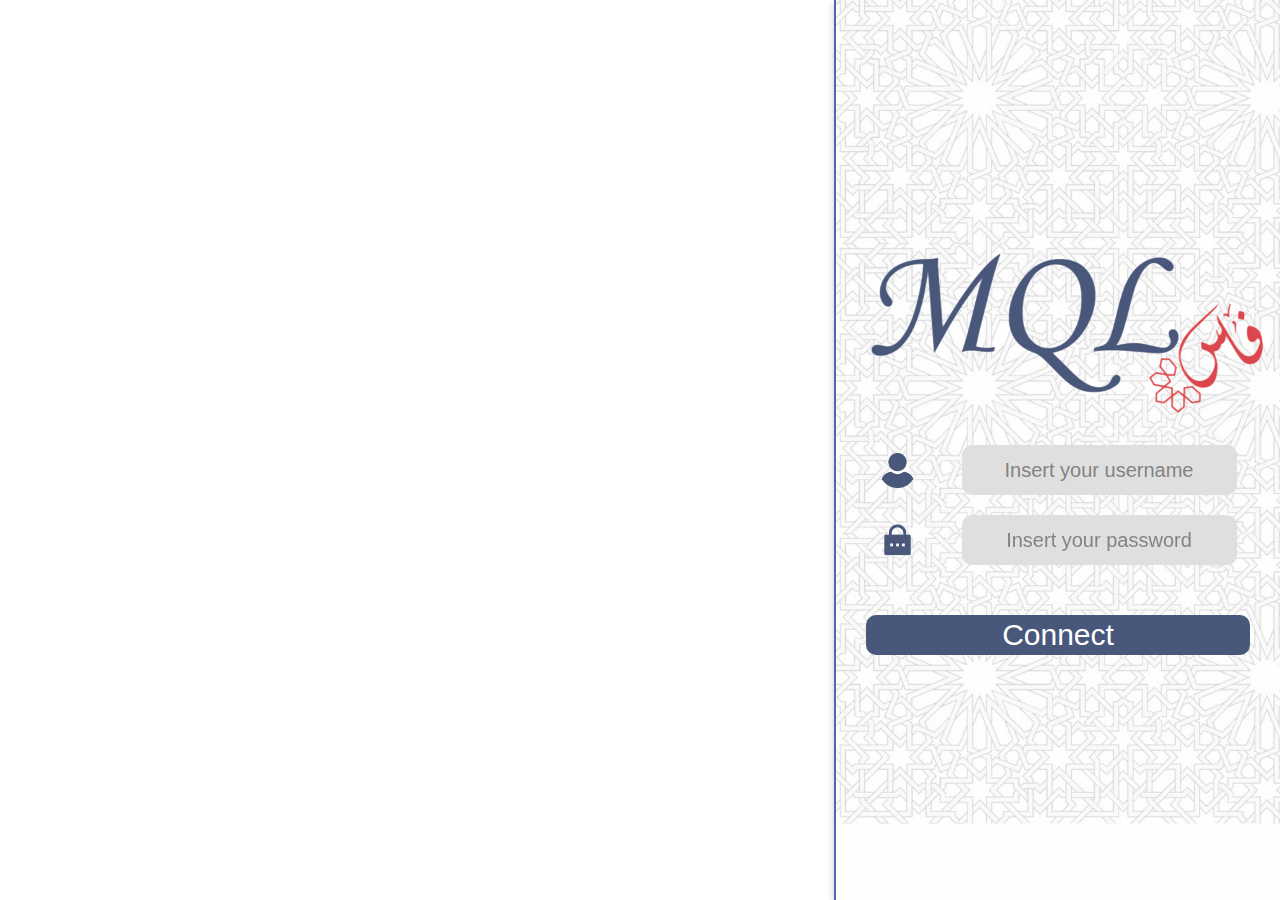
==== src/main/webapp/index.html @ ce02b4d0 "add login page" ====
<!DOCTYPE html>
<html lang="en">
<head>
    <meta charset="UTF-8">
    <meta http-equiv="X-UA-Compatible" content="IE=edge">
    <meta name="viewport" content="width=device-width, initial-scale=1.0">
    <title>Login Page</title>
    <link rel="stylesheet" href="css/style02.css">
    <script src="js/database.js" ></script>
    <script src="js/index.js" ></script>
</head>
<body>
    <div class="main-container" id="main-container">
        <div>
            <img src="images/logo-mql-cropped.png">
        </div>
        <div class="form">
            <div>
                <img src="icons/user.png">
                <input type="user" id="userName" placeholder="Insert your username">
            </div>
            <div>
                <img src="icons/lock.png" >
                <input type="password" id="password" placeholder="Insert your password">
            </div>
            <button onclick="athenticate()">Connect</button>
        </div>
    </div>
</body>
</html>
---- src/main/webapp/css/style02.css ----
body{
    padding: 0;
    margin: 0;
    background-image: url("../images/photo-accueil22.png");
    background-repeat: no-repeat;
    background-size: cover;
}

.main-container{
    display: flex;
    flex-direction: column;
    justify-content: center;
    /* background-color: white; */
    background-image: url(../images/background.jpg);
    background-size: cover;
    margin-left: auto;
    width: 30%;
    border-left: 2px solid rgb(60, 86, 165);
    padding: 0px 30px;
    height: 100vh;
    box-shadow: rgba(0, 0, 0, 0.24) 0px 3px 8px;
    opacity: 0.9;
}

.main-container > div >img{
    width: 400px;
}




.form > div{
    display: flex;
    flex-direction: row;
    justify-content: space-around;
    align-items: center;
    margin: 20px 0;
} 

.form > div > img{
    height: 35px;
    margin-right: 10px;
}

.main-container:nth-child(2){
    display: flex;
    flex-direction: column;
    margin: auto;
}

.main-container:nth-child(2) > div{
    display: flex;
    flex-direction: row;
    margin-bottom: 15px;
}

.form > div > input{
    width: 255px;
    height: 30px;
    margin-left: 10px;
    border-radius: 10px;
    padding: 10px;
    border: none;
    outline: none;
    background-color: rgb(221, 220, 220);
    text-align: center;
    font-size: 20px;
}

.form > button{
    margin: 30px auto;
    width: 100%;
    background-color: #35456C;
    border: none;
    color: white;
    height: 40px;
    font-size: 30px;
    cursor: pointer;
    border-radius: 10px;
    transition: ease 0.5s;
    
}

.form >button:hover{

    background-color: #5872b3;
    
}
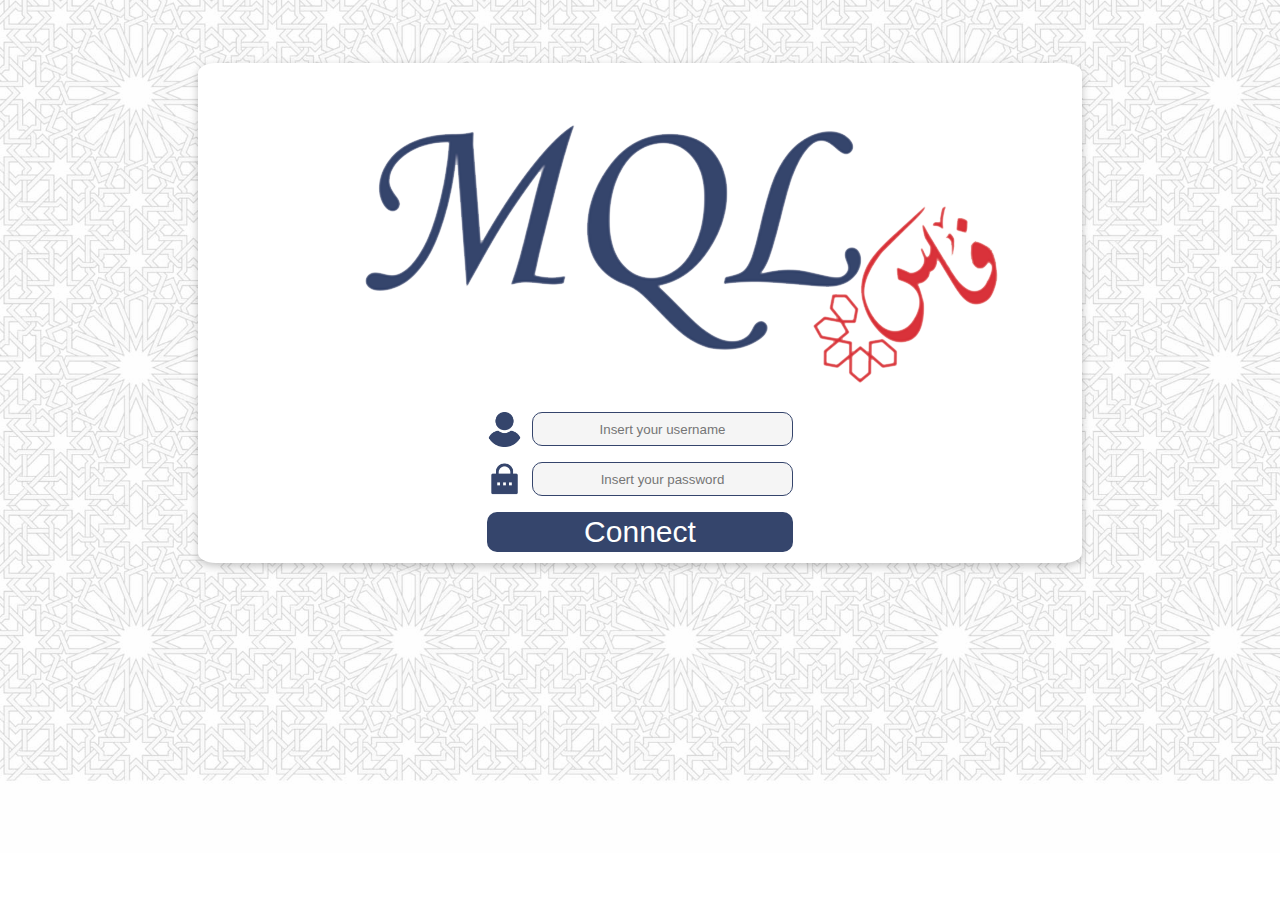
==== commit 082af5ce: "update the workflow" ====
--- a/src/main/webapp/index.html
+++ b/src/main/webapp/index.html
@@ -5,7 +5,7 @@
     <meta http-equiv="X-UA-Compatible" content="IE=edge">
     <meta name="viewport" content="width=device-width, initial-scale=1.0">
     <title>Login Page</title>
-    <link rel="stylesheet" href="css/style02.css">
+    <link rel="stylesheet" href="css/style.css">
     <script src="js/database.js" ></script>
     <script src="js/index.js" ></script>
 </head>
--- a/src/main/webapp/css/style.css
+++ b/src/main/webapp/css/style.css
@@ -0,0 +1,75 @@
+body{
+    background-image: url("../images/background.jpg");
+    background-repeat: no-repeat;
+    background-size: cover;
+}
+
+.main-container{
+    display: flex;
+    flex-direction: column;
+    background-color: white;
+    margin: 5% auto auto auto;
+    width: 70%;
+    height: 500px;
+    box-shadow: rgba(0, 0, 0, 0.24) 0px 3px 8px;
+    border-radius: 2%;
+}
+
+.main-container >div >img{
+    margin-left: 18%;
+}
+
+.form > div{
+    display: flex;
+    flex-direction: column;
+} 
+
+.form > div > img{
+    width: 35px;
+    margin-right: 10px;
+}
+
+.main-container :nth-child(2){
+    display: flex;
+    flex-direction: column;
+    margin: auto;
+}
+
+.main-container :nth-child(2) > div{
+    display: flex;
+    flex-direction: row;
+    margin-bottom: 15px;
+}
+
+.form > div >input{
+    width: 255px;
+    height: 30px;
+    margin-left: 10px;
+    border: 1px solid #35456C ;
+    border-radius: 10px;
+    outline: none;
+    background-color: whitesmoke;
+    text-align: center;
+}
+
+.form >button{
+    margin: auto;
+    width: 100%;
+    background-color: #35456C;
+    border: none;
+    color: white;
+    height: 40px;
+    font-size: 30px;
+    cursor: pointer;
+    border-radius: 10px;
+    transition: ease 0.5s;
+    
+}
+
+.form >button:hover{
+
+    background-color: #5872b3;
+    
+}
+
+
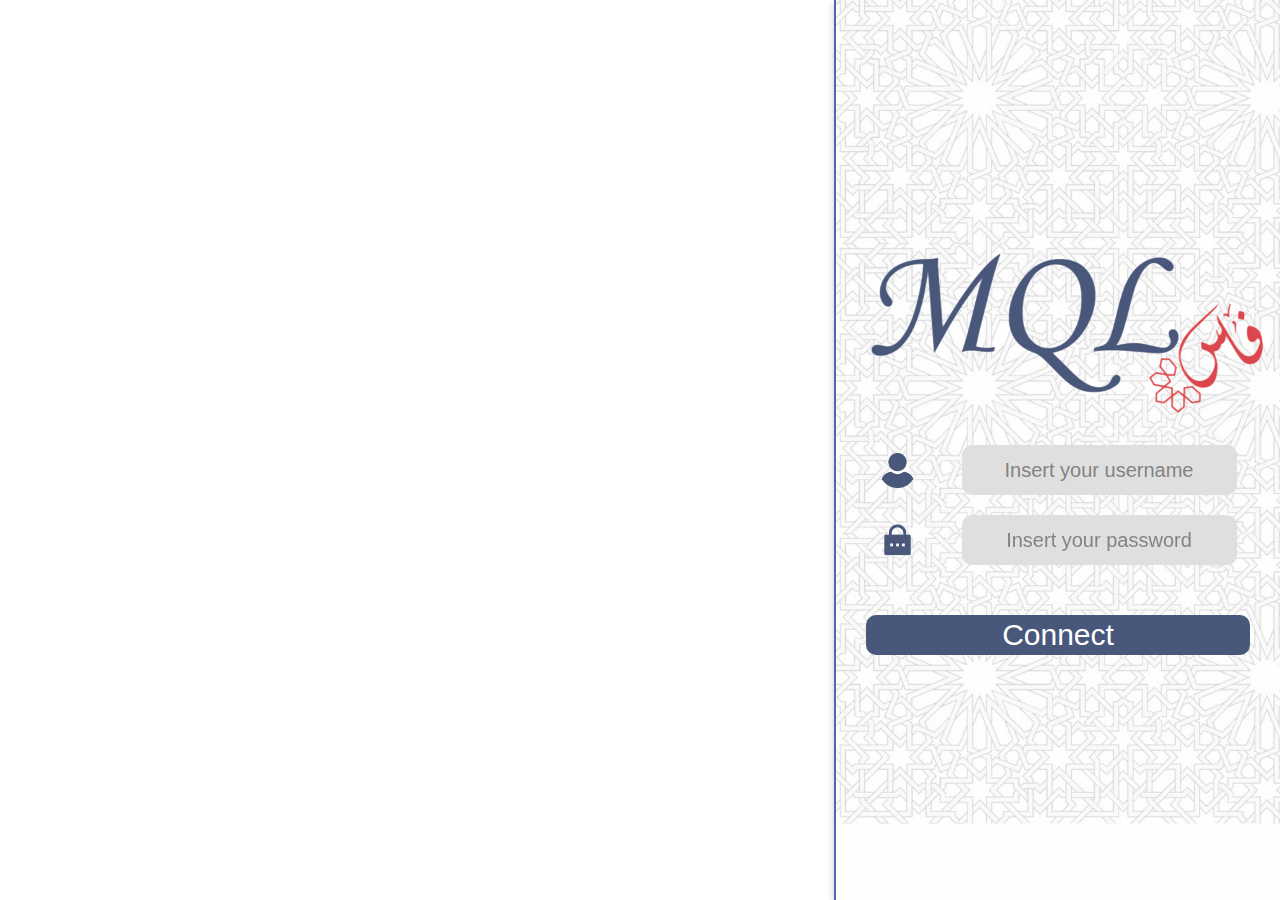
==== commit 611eefd2: "change the stylesheet" ====
--- a/src/main/webapp/index.html
+++ b/src/main/webapp/index.html
@@ -5,7 +5,7 @@
     <meta http-equiv="X-UA-Compatible" content="IE=edge">
     <meta name="viewport" content="width=device-width, initial-scale=1.0">
     <title>Login Page</title>
-    <link rel="stylesheet" href="css/style.css">
+    <link rel="stylesheet" href="css/style02.css">
     <script src="js/database.js" ></script>
     <script src="js/index.js" ></script>
 </head>
--- a/src/main/webapp/css/style02.css
+++ b/src/main/webapp/css/style02.css
@@ -0,0 +1,90 @@
+body{
+    padding: 0;
+    margin: 0;
+    background-image: url("../images/photo-accueil22.png");
+    background-repeat: no-repeat;
+    background-size: cover;
+}
+
+.main-container{
+    display: flex;
+    flex-direction: column;
+    justify-content: center;
+    /* background-color: white; */
+    background-image: url(../images/background.jpg);
+    background-size: cover;
+    margin-left: auto;
+    width: 30%;
+    border-left: 2px solid rgb(60, 86, 165);
+    padding: 0px 30px;
+    height: 100vh;
+    box-shadow: rgba(0, 0, 0, 0.24) 0px 3px 8px;
+    opacity: 0.9;
+}
+
+.main-container > div >img{
+    width: 400px;
+}
+
+
+
+
+.form > div{
+    display: flex;
+    flex-direction: row;
+    justify-content: space-around;
+    align-items: center;
+    margin: 20px 0;
+} 
+
+.form > div > img{
+    height: 35px;
+    margin-right: 10px;
+}
+
+.main-container:nth-child(2){
+    display: flex;
+    flex-direction: column;
+    margin: auto;
+}
+
+.main-container:nth-child(2) > div{
+    display: flex;
+    flex-direction: row;
+    margin-bottom: 15px;
+}
+
+.form > div > input{
+    width: 255px;
+    height: 30px;
+    margin-left: 10px;
+    border-radius: 10px;
+    padding: 10px;
+    border: none;
+    outline: none;
+    background-color: rgb(221, 220, 220);
+    text-align: center;
+    font-size: 20px;
+}
+
+.form > button{
+    margin: 30px auto;
+    width: 100%;
+    background-color: #35456C;
+    border: none;
+    color: white;
+    height: 40px;
+    font-size: 30px;
+    cursor: pointer;
+    border-radius: 10px;
+    transition: ease 0.5s;
+    
+}
+
+.form >button:hover{
+
+    background-color: #5872b3;
+    
+}
+
+
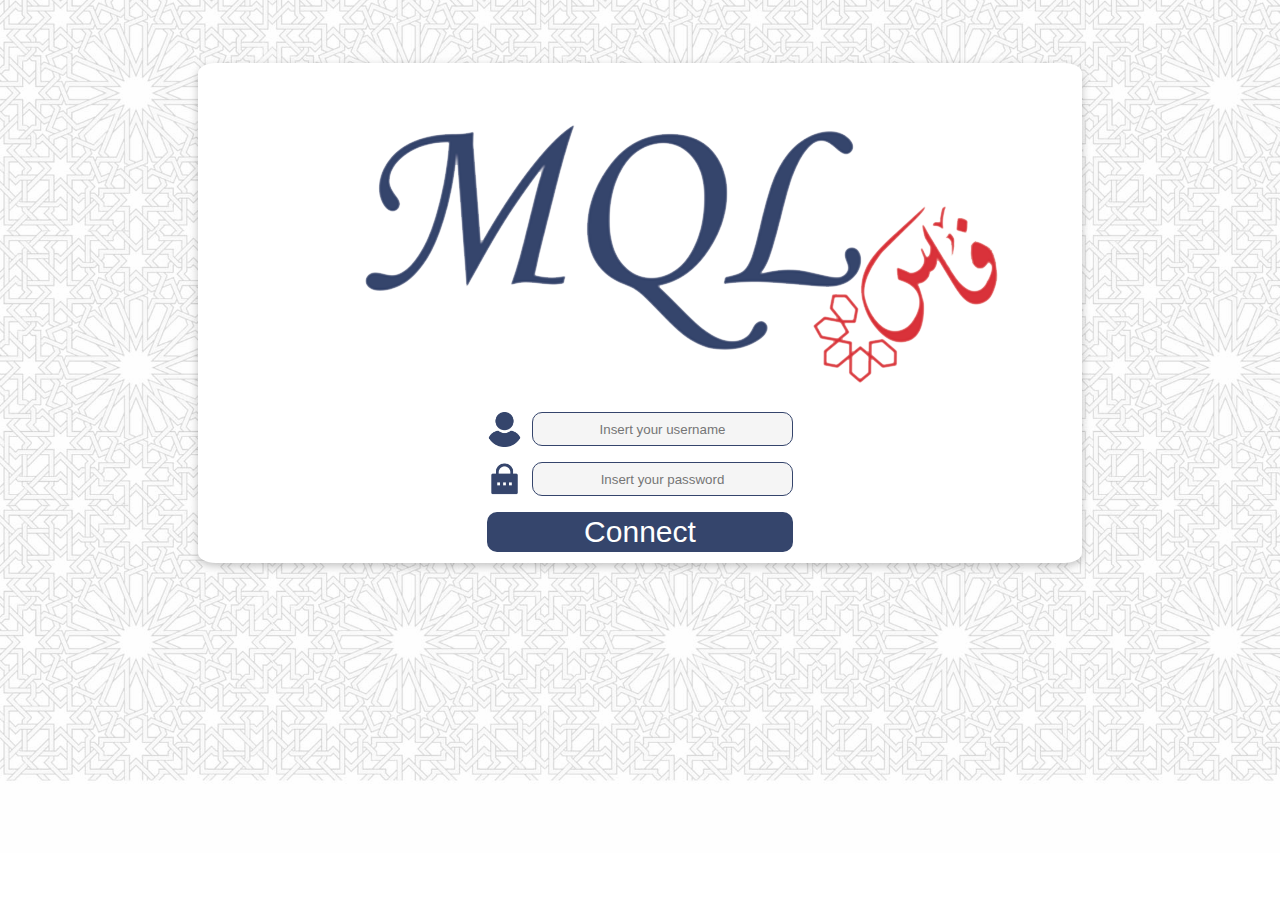
==== commit a8a773dc: "change the stylesheet" ====
--- a/src/main/webapp/index.html
+++ b/src/main/webapp/index.html
@@ -5,7 +5,7 @@
     <meta http-equiv="X-UA-Compatible" content="IE=edge">
     <meta name="viewport" content="width=device-width, initial-scale=1.0">
     <title>Login Page</title>
-    <link rel="stylesheet" href="css/style02.css">
+    <link rel="stylesheet" href="css/style.css">
     <script src="js/database.js" ></script>
     <script src="js/index.js" ></script>
 </head>
--- a/src/main/webapp/css/style.css
+++ b/src/main/webapp/css/style.css
@@ -0,0 +1,75 @@
+body{
+    background-image: url("../images/background.jpg");
+    background-repeat: no-repeat;
+    background-size: cover;
+}
+
+.main-container{
+    display: flex;
+    flex-direction: column;
+    background-color: white;
+    margin: 5% auto auto auto;
+    width: 70%;
+    height: 500px;
+    box-shadow: rgba(0, 0, 0, 0.24) 0px 3px 8px;
+    border-radius: 2%;
+}
+
+.main-container >div >img{
+    margin-left: 18%;
+}
+
+.form > div{
+    display: flex;
+    flex-direction: column;
+} 
+
+.form > div > img{
+    width: 35px;
+    margin-right: 10px;
+}
+
+.main-container :nth-child(2){
+    display: flex;
+    flex-direction: column;
+    margin: auto;
+}
+
+.main-container :nth-child(2) > div{
+    display: flex;
+    flex-direction: row;
+    margin-bottom: 15px;
+}
+
+.form > div >input{
+    width: 255px;
+    height: 30px;
+    margin-left: 10px;
+    border: 1px solid #35456C ;
+    border-radius: 10px;
+    outline: none;
+    background-color: whitesmoke;
+    text-align: center;
+}
+
+.form >button{
+    margin: auto;
+    width: 100%;
+    background-color: #35456C;
+    border: none;
+    color: white;
+    height: 40px;
+    font-size: 30px;
+    cursor: pointer;
+    border-radius: 10px;
+    transition: ease 0.5s;
+    
+}
+
+.form >button:hover{
+
+    background-color: #5872b3;
+    
+}
+
+
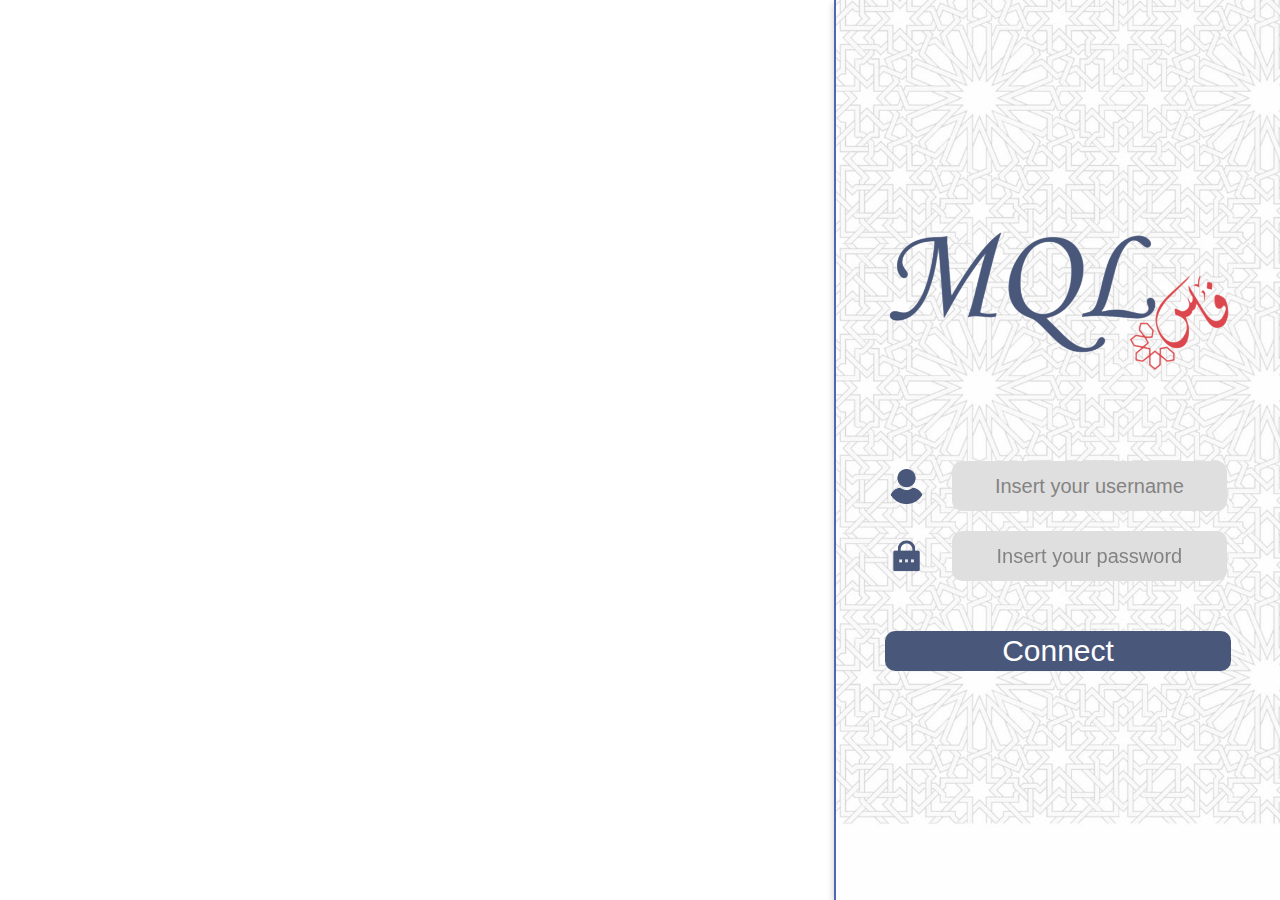
==== commit c29cabfa: "change the stylesheet" ====
--- a/src/main/webapp/index.html
+++ b/src/main/webapp/index.html
@@ -5,7 +5,7 @@
     <meta http-equiv="X-UA-Compatible" content="IE=edge">
     <meta name="viewport" content="width=device-width, initial-scale=1.0">
     <title>Login Page</title>
-    <link rel="stylesheet" href="css/style.css">
+    <link rel="stylesheet" href="css/style02.css">
     <script src="js/database.js" ></script>
     <script src="js/index.js" ></script>
 </head>
--- a/src/main/webapp/css/style02.css
+++ b/src/main/webapp/css/style02.css
@@ -0,0 +1,95 @@
+body{
+    padding: 0;
+    margin: 0;
+    background-image: url("../images/photo-accueil22.png");
+    background-repeat: no-repeat;
+    background-size: cover;
+}
+
+.main-container{
+    display: flex;
+    flex-direction: column;
+    justify-content: center;
+    /* background-color: white; */
+    background-image: url(../images/background.jpg);
+    background-size: cover;
+    margin-left: auto;
+    width: 30%;
+    border-left: 2px solid rgb(60, 86, 165);
+    padding: 0px 30px;
+    height: 100vh;
+    box-shadow: rgba(0, 0, 0, 0.24) 0px 3px 8px;
+    opacity: 0.9;
+}
+
+
+
+.main-container > div {
+    width: 90%;
+    margin: 30px auto;
+}
+
+.main-container > div >img{
+    width: 100%;
+}
+
+
+.form > div{
+    display: flex;
+    flex-direction: row;
+    justify-content: space-around;
+    align-items: center;
+    margin: 20px 0;
+} 
+
+.form > div > img{
+    height: 35px;
+    margin-right: 10px;
+}
+
+.main-container:nth-child(2){
+    display: flex;
+    flex-direction: column;
+    margin: auto;
+}
+
+.main-container:nth-child(2) > div{
+    display: flex;
+    flex-direction: row;
+    margin-bottom: 15px;
+}
+
+.form > div > input{
+    width: 255px;
+    height: 30px;
+    margin-left: 10px;
+    border-radius: 10px;
+    padding: 10px;
+    border: none;
+    outline: none;
+    background-color: rgb(221, 220, 220);
+    text-align: center;
+    font-size: 20px;
+}
+
+.form > button{
+    margin: 30px auto;
+    width: 100%;
+    background-color: #35456C;
+    border: none;
+    color: white;
+    height: 40px;
+    font-size: 30px;
+    cursor: pointer;
+    border-radius: 10px;
+    transition: ease 0.5s;
+    
+}
+
+.form >button:hover{
+
+    background-color: #5872b3;
+    
+}
+
+
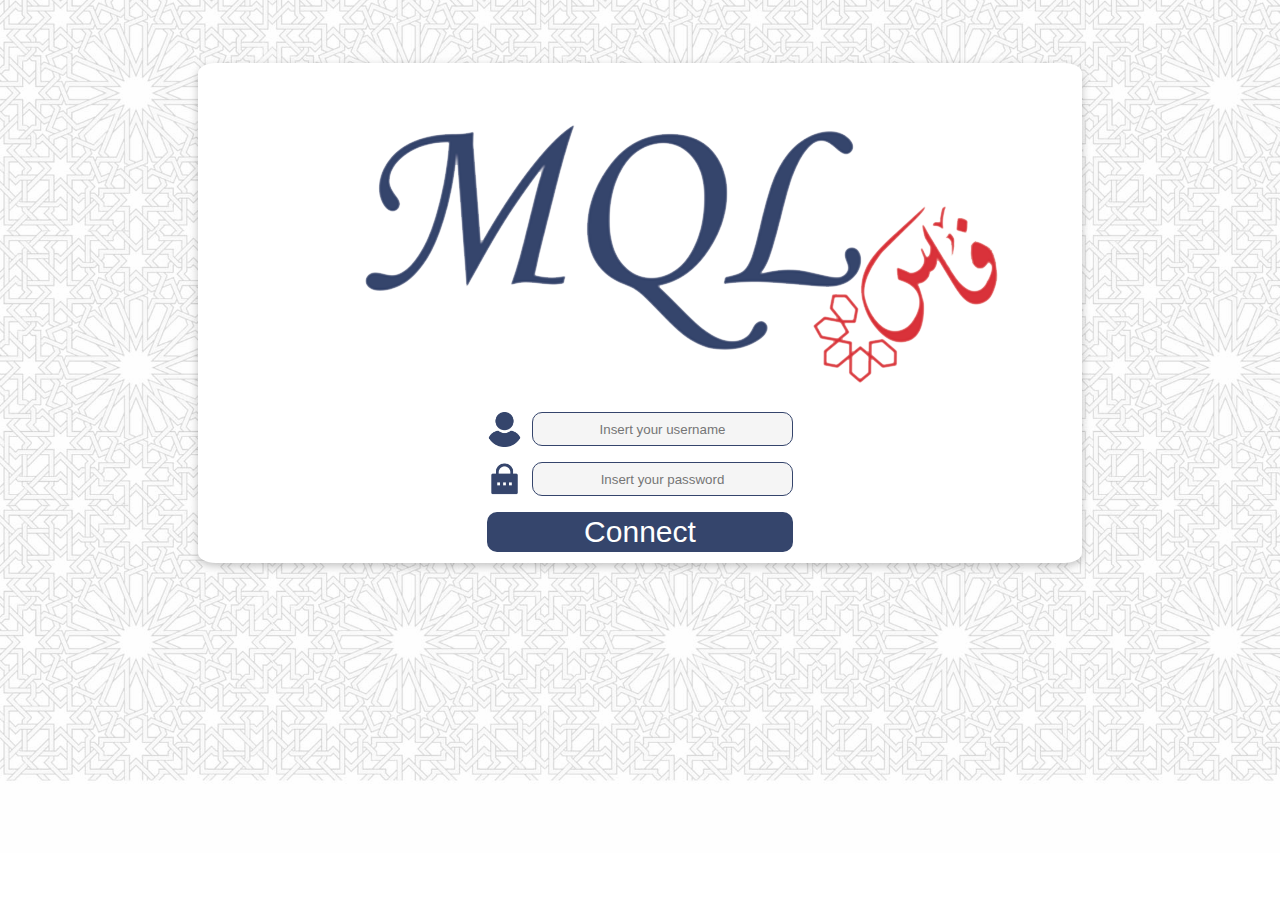
==== commit e51b4206: "change the stylesheet" ====
--- a/src/main/webapp/index.html
+++ b/src/main/webapp/index.html
@@ -5,7 +5,7 @@
     <meta http-equiv="X-UA-Compatible" content="IE=edge">
     <meta name="viewport" content="width=device-width, initial-scale=1.0">
     <title>Login Page</title>
-    <link rel="stylesheet" href="css/style02.css">
+    <link rel="stylesheet" href="css/style.css">
     <script src="js/database.js" ></script>
     <script src="js/index.js" ></script>
 </head>
--- a/src/main/webapp/css/style.css
+++ b/src/main/webapp/css/style.css
@@ -0,0 +1,75 @@
+body{
+    background-image: url("../images/background.jpg");
+    background-repeat: no-repeat;
+    background-size: cover;
+}
+
+.main-container{
+    display: flex;
+    flex-direction: column;
+    background-color: white;
+    margin: 5% auto auto auto;
+    width: 70%;
+    height: 500px;
+    box-shadow: rgba(0, 0, 0, 0.24) 0px 3px 8px;
+    border-radius: 2%;
+}
+
+.main-container >div >img{
+    margin-left: 18%;
+}
+
+.form > div{
+    display: flex;
+    flex-direction: column;
+} 
+
+.form > div > img{
+    width: 35px;
+    margin-right: 10px;
+}
+
+.main-container :nth-child(2){
+    display: flex;
+    flex-direction: column;
+    margin: auto;
+}
+
+.main-container :nth-child(2) > div{
+    display: flex;
+    flex-direction: row;
+    margin-bottom: 15px;
+}
+
+.form > div >input{
+    width: 255px;
+    height: 30px;
+    margin-left: 10px;
+    border: 1px solid #35456C ;
+    border-radius: 10px;
+    outline: none;
+    background-color: whitesmoke;
+    text-align: center;
+}
+
+.form >button{
+    margin: auto;
+    width: 100%;
+    background-color: #35456C;
+    border: none;
+    color: white;
+    height: 40px;
+    font-size: 30px;
+    cursor: pointer;
+    border-radius: 10px;
+    transition: ease 0.5s;
+    
+}
+
+.form >button:hover{
+
+    background-color: #5872b3;
+    
+}
+
+
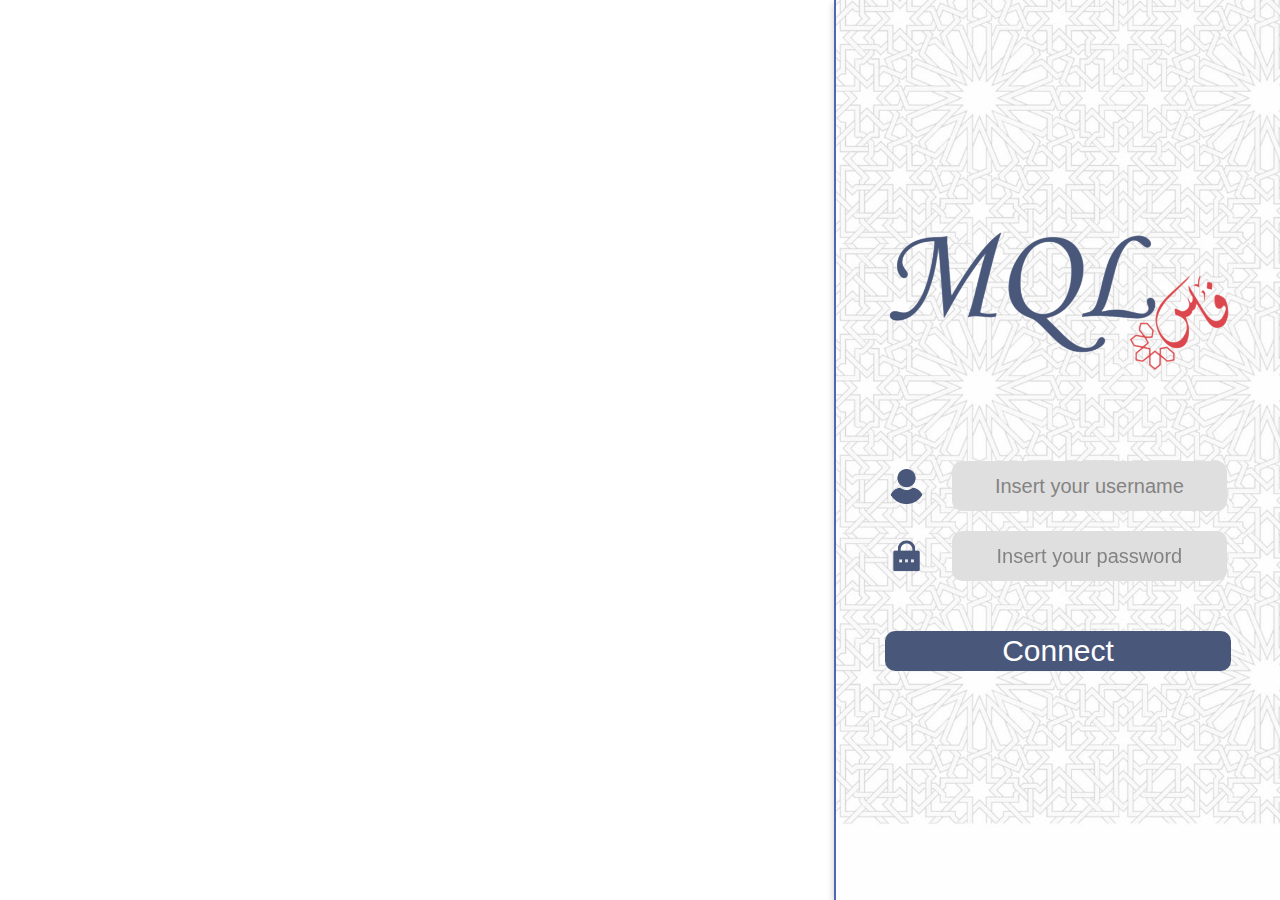
==== commit 69de10eb: "change the style" ====
--- a/src/main/webapp/index.html
+++ b/src/main/webapp/index.html
@@ -5,7 +5,7 @@
     <meta http-equiv="X-UA-Compatible" content="IE=edge">
     <meta name="viewport" content="width=device-width, initial-scale=1.0">
     <title>Login Page</title>
-    <link rel="stylesheet" href="css/style.css">
+    <link rel="stylesheet" href="css/style02.css">
     <script src="js/database.js" ></script>
     <script src="js/index.js" ></script>
 </head>
--- a/src/main/webapp/css/style02.css
+++ b/src/main/webapp/css/style02.css
@@ -0,0 +1,95 @@
+body{
+    padding: 0;
+    margin: 0;
+    background-image: url("../images/photo-accueil22.png");
+    background-repeat: no-repeat;
+    background-size: cover;
+}
+
+.main-container{
+    display: flex;
+    flex-direction: column;
+    justify-content: center;
+    /* background-color: white; */
+    background-image: url(../images/background.jpg);
+    background-size: cover;
+    margin-left: auto;
+    width: 30%;
+    border-left: 2px solid rgb(60, 86, 165);
+    padding: 0px 30px;
+    height: 100vh;
+    box-shadow: rgba(0, 0, 0, 0.24) 0px 3px 8px;
+    opacity: 0.9;
+}
+
+
+
+.main-container > div {
+    width: 90%;
+    margin: 30px auto;
+}
+
+.main-container > div >img{
+    width: 100%;
+}
+
+
+.form > div{
+    display: flex;
+    flex-direction: row;
+    justify-content: space-around;
+    align-items: center;
+    margin: 20px 0;
+} 
+
+.form > div > img{
+    height: 35px;
+    margin-right: 10px;
+}
+
+.main-container:nth-child(2){
+    display: flex;
+    flex-direction: column;
+    margin: auto;
+}
+
+.main-container:nth-child(2) > div{
+    display: flex;
+    flex-direction: row;
+    margin-bottom: 15px;
+}
+
+.form > div > input{
+    width: 255px;
+    height: 30px;
+    margin-left: 10px;
+    border-radius: 10px;
+    padding: 10px;
+    border: none;
+    outline: none;
+    background-color: rgb(221, 220, 220);
+    text-align: center;
+    font-size: 20px;
+}
+
+.form > button{
+    margin: 30px auto;
+    width: 100%;
+    background-color: #35456C;
+    border: none;
+    color: white;
+    height: 40px;
+    font-size: 30px;
+    cursor: pointer;
+    border-radius: 10px;
+    transition: ease 0.5s;
+    
+}
+
+.form >button:hover{
+
+    background-color: #5872b3;
+    
+}
+
+
